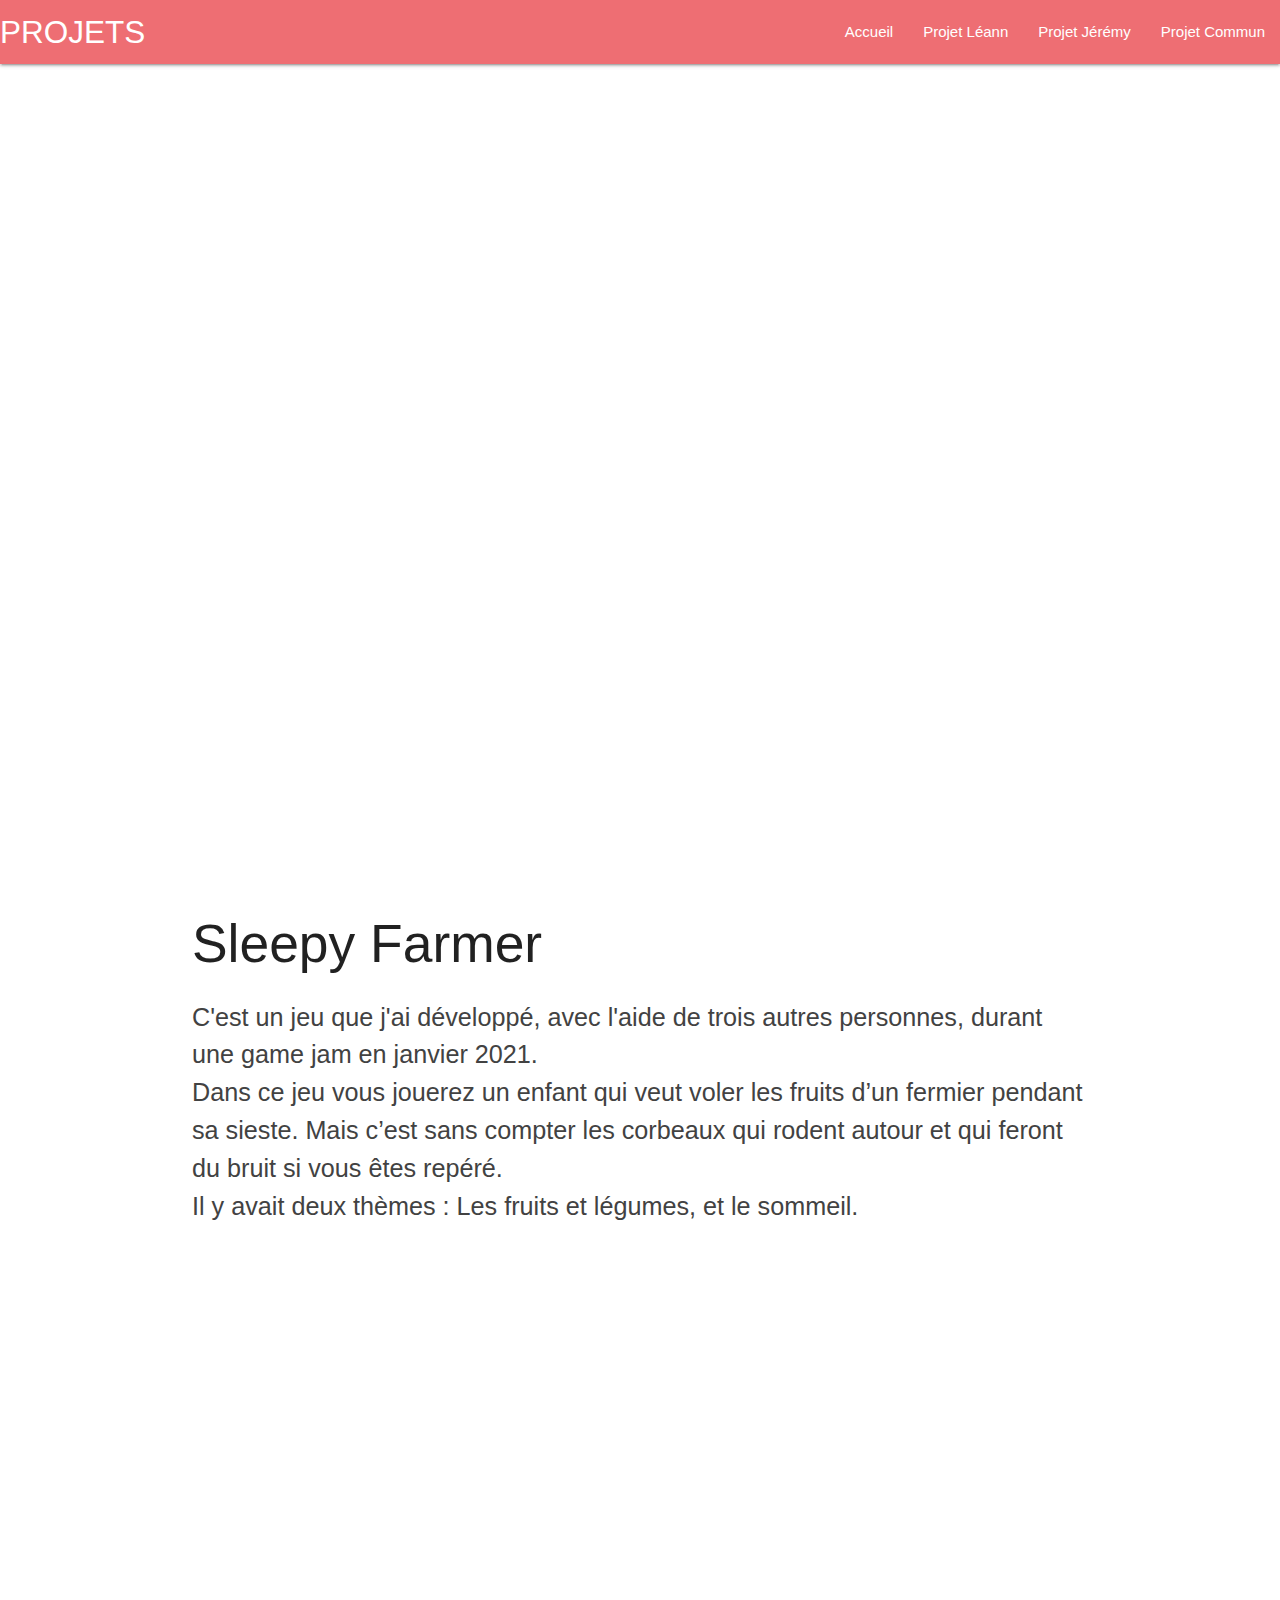
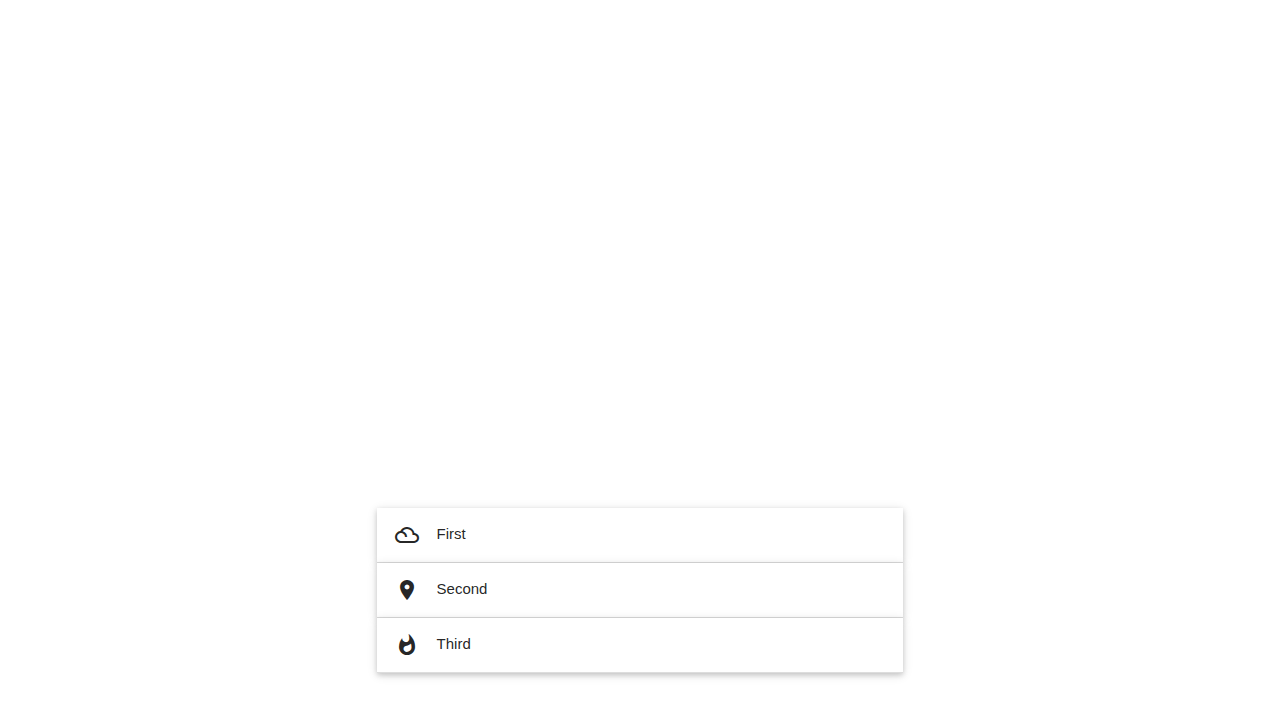
==== projet-jeremy.html @ 7ef94a73 "COMMIT 18/11 matin" ====
<!DOCTYPE html>
<html lang="fr" dir="ltr">
<head>
  <!--Import Google Icon Font-->
  <link href="https://fonts.googleapis.com/icon?family=Material+Icons" rel="stylesheet">
  <!--Import materialize.css-->
  <link type="text/css" rel="stylesheet" href="css/materialize.css"  media="screen,projection"/>
  <link rel="stylesheet" href="/css/style.css">
  <!--Let browser know website is optimized for mobile-->
  <meta name="viewport" content="width=device-width, initial-scale=1.0"/>
  <meta charset="utf-8">
  <title>Projets G.Tech1</title>
</head>
<body>
  <!-- NAVBAR RESPONSIVE -->
  <nav>
    <div class="nav-wrapper">
      <a class="brand-logo">PROJETS</a>
      <a href="#" data-target="mobile-demo" class="sidenav-trigger"><i class="material-icons">menu</i></a>
      <ul class="right hide-on-med-and-down">
        <li><a href="index.html">Accueil</a></li>
        <li><a href="sass.html">Projet Léann</a></li>
        <li><a href="badges.html">Projet Jérémy</a></li>
        <li><a href="collapsible.html">Projet Commun</a></li>
      </ul>
    </div>
  </nav>
  <!-- NAVBAR MOBILE -->
  <ul class="sidenav" id="mobile-demo">
    <li><a href="sass.html">Accueil</a></li>
    <li><a href="badges.html">Projet Léann</a></li>
    <li><a href="collapsible.html">Projet Jérémy</a></li>
    <li><a href="mobile.html">Projet Commun</a></li>
  </ul>


  <div class="parallax-container">
    <div class="parallax"><img class="responsive-img" src="img/sleepyfarmertitle.PNG"></div>
  </div>
  <div class="section white">
    <div class="row container">
      <h2 class="header">Sleepy Farmer</h2>
      <p class="grey-text text-darken-3 lighten-3 flow-text">
        C'est un jeu que j'ai développé, avec l'aide de trois autres personnes, durant une game jam en janvier 2021.
        <br>
        Dans ce jeu vous jouerez un enfant qui veut voler les fruits d’un fermier pendant sa sieste. Mais c’est sans compter les corbeaux qui rodent autour et qui feront du bruit si vous êtes repéré.
        <br>
        Il y avait deux thèmes : Les fruits et légumes, et le sommeil.
      </p>
    </div>
  </div>
  <div class="parallax-container">
    <div class="parallax"><img class="responsive-img" src="img/gameplaysleepyfarmer1.PNG"></div>
  </div>
  <div class="section white">
    <div class="row container">
      <ul class="collapsible popout col s12 m8 offset-m2 l8 offset-l2">
        <li>
          <div class="collapsible-header"><i class="material-icons">filter_drama</i>First</div>
          <div class="collapsible-body">
            <span>Lorem ipsum dolor sit amet.</span>
            <!-- Modal Trigger -->
            <a class="waves-effect waves-light btn modal-trigger" href="#modal1">Modal</a>
            <!-- Modal Structure -->
            <div id="modal1" class="modal">
              <div class="modal-content">
                <h4>Modal Header</h4>
                <p>A bunch of text</p>
                <img class="responsive-img" src="img/mainsleepyfarmer.PNG">
              </div>
              <div class="modal-footer">
                <a href="#!" class="modal-close waves-effect waves-green btn-flat">Agree</a>
              </div>
            </div>
          </div>
        </li>

        <li>
          <div class="collapsible-header"><i class="material-icons">place</i>Second</div>
          <div class="collapsible-body">
            <span>Lorem ipsum dolor sit amet.</span>
            <!-- Modal Trigger -->
            <a class="waves-effect waves-light btn modal-trigger" href="#modal2">Modal</a>
            <!-- Modal Structure -->
            <div id="modal2" class="modal">
              <div class="modal-content">
                <h4>Modal Header</h4>
                <p>A bunch of text</p>
                <img class="responsive-img" src="img/classessleepyfarmer.PNG">
              </div>
              <div class="modal-footer">
                <a href="#!" class="modal-close waves-effect waves-green btn-flat">Agree</a>
              </div>
            </div>
          </div>
        </li>

        <li>
          <div class="collapsible-header"><i class="material-icons">whatshot</i>Third</div>
          <div class="collapsible-body">
            <span>Lorem ipsum dolor sit amet.</span>
            <!-- Modal Trigger -->
            <a class="waves-effect waves-light btn modal-trigger" href="#modal3">Modal</a>
            <!-- Modal Structure -->
            <div id="modal3" class="modal">
              <div class="modal-content">
                <h4>Modal Header</h4>
                <p>A bunch of text</p>
                <img class="responsive-img" src="img/constantessleepyfarmer.PNG">
              </div>
              <div class="modal-footer">
                <a href="#!" class="modal-close waves-effect waves-green btn-flat">Agree</a>
              </div>
            </div>
          </div>
        </li>
      </ul>
    </div>
  </div>







  <!--JavaScript at end of body for optimized loading-->
  <script src="js/jquery.js" charset="utf-8"></script>
  <script type="text/javascript" src="js/materialize.min.js"></script>
  <script src="js/script.js" charset="utf-8"></script>
</body>
</html>
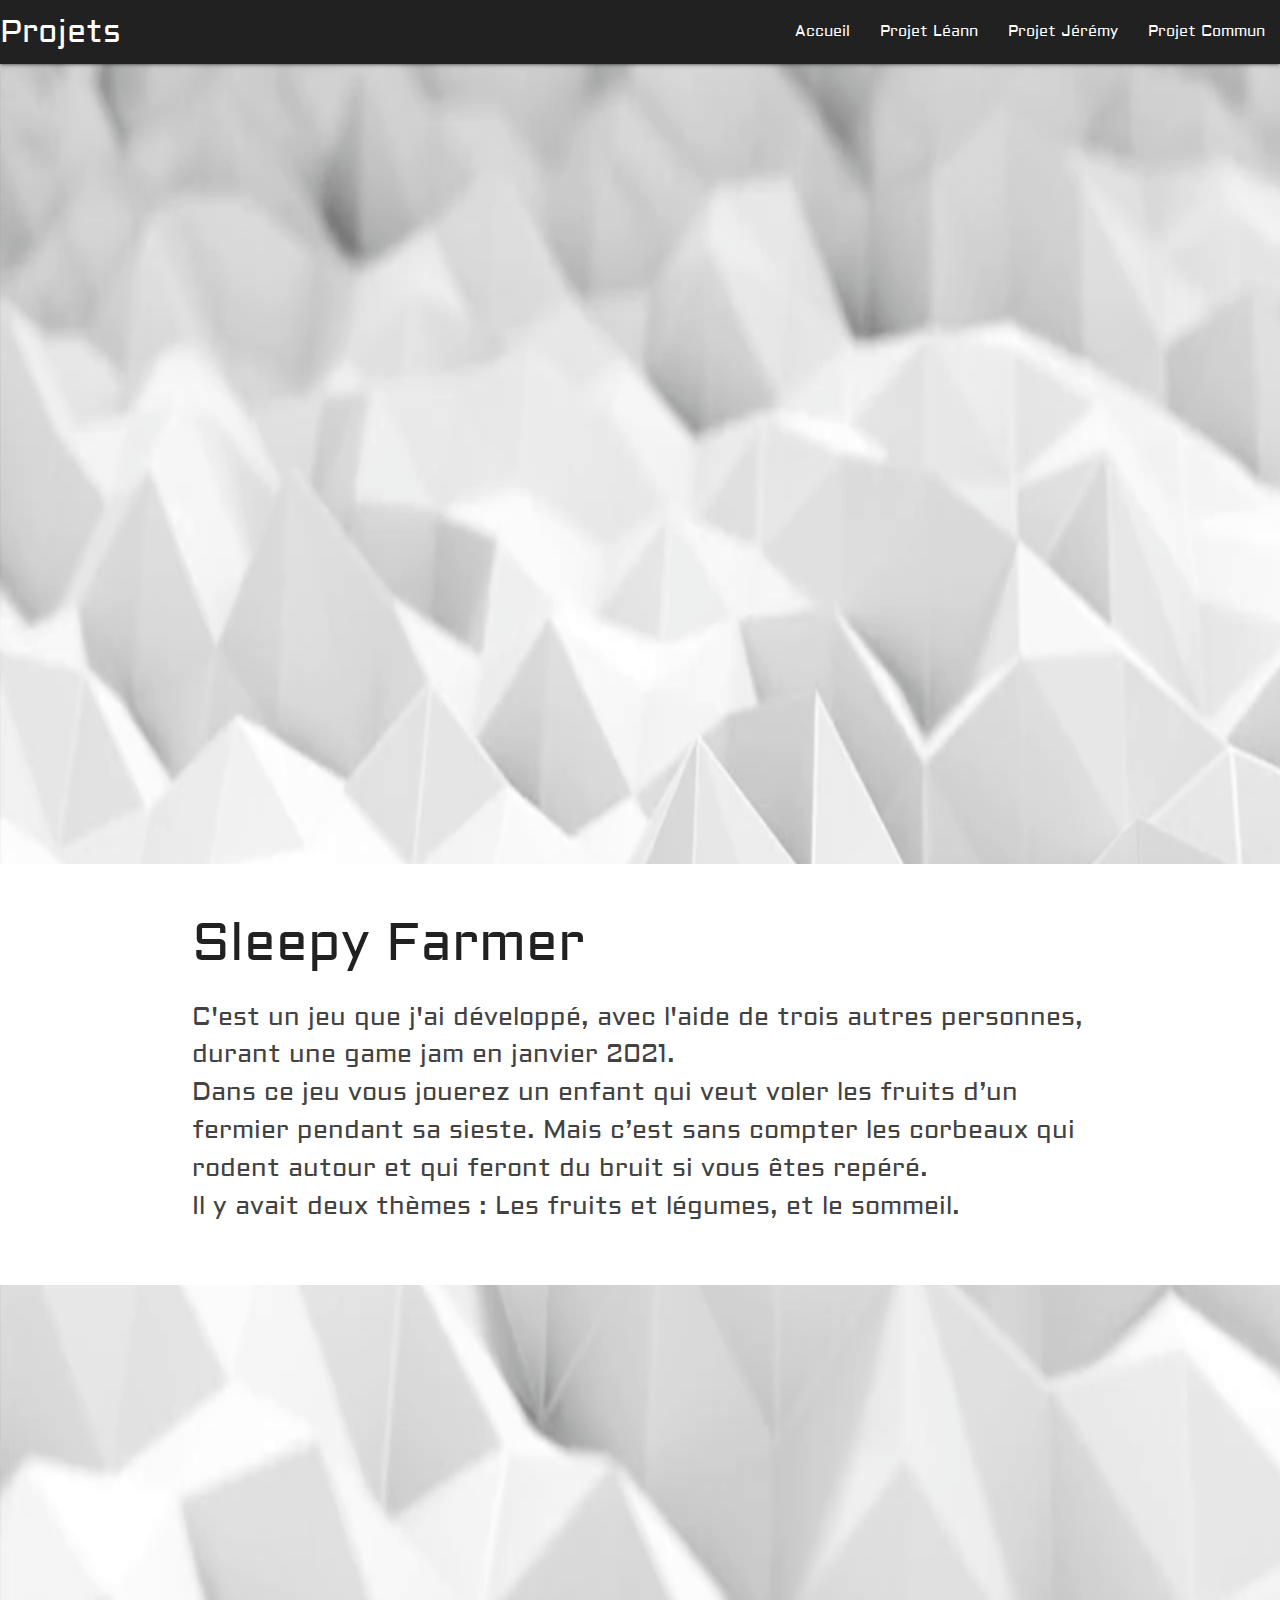
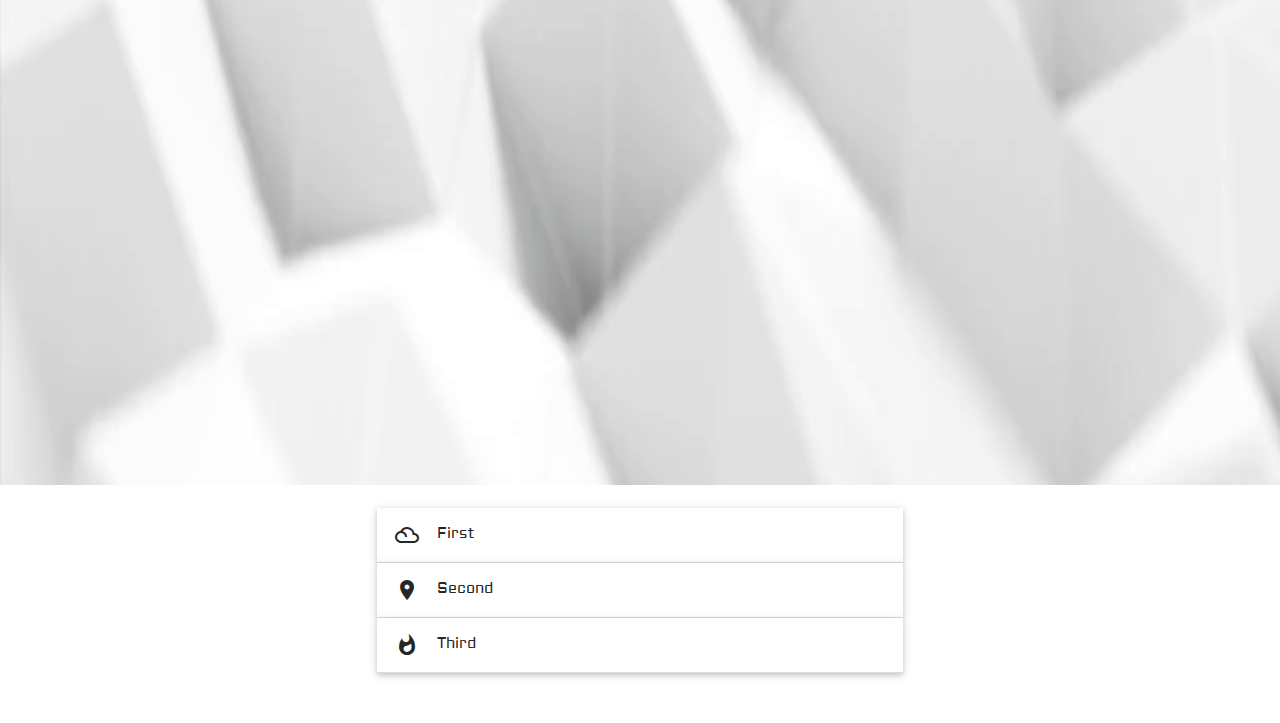
==== commit 9ef73b29: "COMMIT 19/11 à finir : footer et page projet jeremy à faire : pages projets leann et commun, verif t" ====
--- a/projet-jeremy.html
+++ b/projet-jeremy.html
@@ -5,38 +5,49 @@
   <link href="https://fonts.googleapis.com/icon?family=Material+Icons" rel="stylesheet">
   <!--Import materialize.css-->
   <link type="text/css" rel="stylesheet" href="css/materialize.css"  media="screen,projection"/>
-  <link rel="stylesheet" href="/css/style.css">
+  <link rel="stylesheet" href="css/style.css">
   <!--Let browser know website is optimized for mobile-->
   <meta name="viewport" content="width=device-width, initial-scale=1.0"/>
   <meta charset="utf-8">
   <title>Projets G.Tech1</title>
+  <!-- POLICE SITE -->
+  <link rel="preconnect" href="https://fonts.googleapis.com">
+  <link rel="preconnect" href="https://fonts.gstatic.com" crossorigin>
+  <link href="https://fonts.googleapis.com/css2?family=Aldrich&display=swap" rel="stylesheet">
+  <!-- FAVICON -->
+  <link rel="apple-touch-icon" sizes="180x180" href="favicon.ico/apple-touch-icon.png">
+  <link rel="icon" type="image/png" sizes="32x32" href="favicon.ico/favicon-32x32.png">
+  <link rel="icon" type="image/png" sizes="16x16" href="favicon.ico/favicon-16x16.png">
+  <link rel="manifest" href="favicon.ico/site.webmanifest">
+  <meta name="msapplication-TileColor" content="#000000">
+  <meta name="theme-color" content="#ffffff">
 </head>
 <body>
   <!-- NAVBAR RESPONSIVE -->
-  <nav>
+  <nav class="grey darken-4">
     <div class="nav-wrapper">
-      <a class="brand-logo">PROJETS</a>
+      <a class="brand-logo">Projets</a>
       <a href="#" data-target="mobile-demo" class="sidenav-trigger"><i class="material-icons">menu</i></a>
       <ul class="right hide-on-med-and-down">
-        <li><a href="index.html">Accueil</a></li>
-        <li><a href="sass.html">Projet Léann</a></li>
-        <li><a href="badges.html">Projet Jérémy</a></li>
-        <li><a href="collapsible.html">Projet Commun</a></li>
+        <li><a class="ancrenav" href="index.html">Accueil</a></li>
+        <li><a class="ancrenav" href="projet-leann.html">Projet Léann</a></li>
+        <li><a class="ancrenav" href="projet-jeremy.html">Projet Jérémy</a></li>
+        <li><a class="ancrenav" href="projet-commun.html">Projet Commun</a></li>
       </ul>
     </div>
   </nav>
   <!-- NAVBAR MOBILE -->
   <ul class="sidenav" id="mobile-demo">
-    <li><a href="sass.html">Accueil</a></li>
-    <li><a href="badges.html">Projet Léann</a></li>
-    <li><a href="collapsible.html">Projet Jérémy</a></li>
-    <li><a href="mobile.html">Projet Commun</a></li>
+    <li><a href="index.html">Accueil</a></li>
+    <li><a href="projet-leann.html">Projet Léann</a></li>
+    <li><a href="projet-jeremy.html">Projet Jérémy</a></li>
+    <li><a href="projet-commun.html">Projet Commun</a></li>
   </ul>
 
-
-  <div class="parallax-container">
+  <div class="parallax-container hide-on-med-and-down">
     <div class="parallax"><img class="responsive-img" src="img/sleepyfarmertitle.PNG"></div>
   </div>
+  <img class="responsive-img show-on-medium-and-down hide-on-large-only" src="img/sleepyfarmertitle.PNG">
   <div class="section white">
     <div class="row container">
       <h2 class="header">Sleepy Farmer</h2>
--- a/css/style.css
+++ b/css/style.css
@@ -0,0 +1,24 @@
+body{
+  font-family: 'Aldrich', sans-serif;
+  background-image: url("../img/bg.png");
+}
+
+h1{
+  border: solid;
+  border-color: #F44336;
+}
+
+.instalogo{
+  padding: 8px;
+}
+
+.modaldiscord{
+  width: 500px;
+}
+.ancrenav:hover{
+  background:#F44336 !important;
+}
+
+.titresprojets{
+  font-size: 200% !important;
+}
